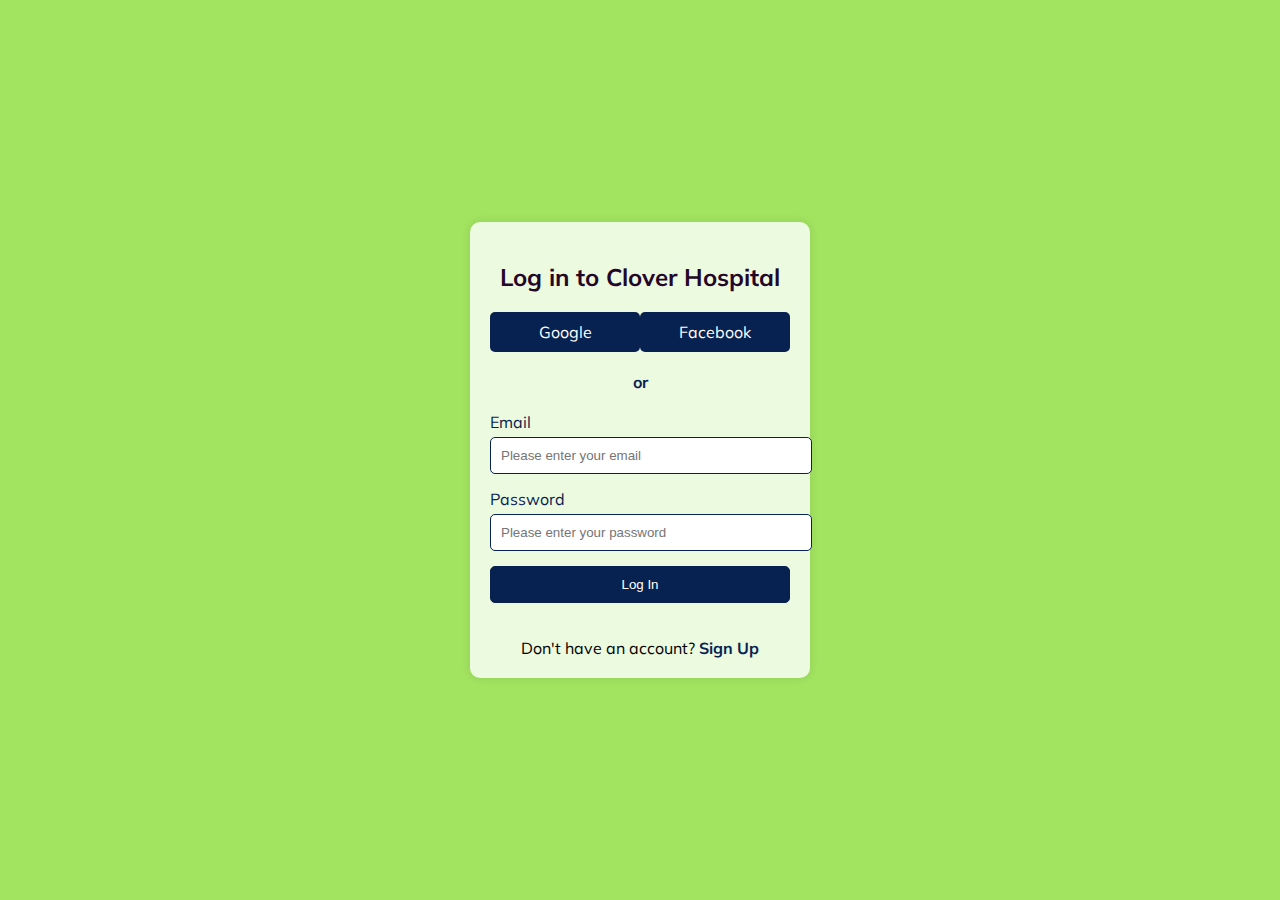
==== index.html @ 6524555a "Update index.html" ====
<!DOCTYPE html>
<html lang="en">
<head>
    <meta charset="UTF-8">
    <meta name="viewport" content="width=device-width, initial-scale=1.0">
    <title>Clover Hospital Login</title>
    <link href="https://fonts.googleapis.com/css2?family=Muli:wght@400;700&display=swap" rel="stylesheet">
    
    <style>
        body {
            background-color: #72d50fa9; /* Light blue background color */
            font-family: 'Muli', sans-serif;
            margin: 0;
            padding: 0;
            text-align: center;
        }

        .main-container {
            display: flex;
            align-items: center;
            justify-content: center;
            height: 100vh;
        }

        .form-container {
            background-color: rgba(255, 255, 255, 0.8); /* Semi-transparent white background */
            border-radius: 10px;
            padding: 20px;
            box-shadow: 0 0 10px rgba(0, 0, 0, 0.1);
            width: 300px;
        }

        .form-body {
            margin-bottom: 20px;
        }

        .title {
            color: #240628; /* Dark purple title color */
        }

        .social-login ul {
            list-style: none;
            padding: 0;
            margin: 0;
            display: flex;
            justify-content: space-between;
            margin-bottom: 20px;
        }

        .social-login li {
            flex: 1;
        }

        .social-login li a {
            display: block;
            padding: 10px;
            background-color: #072251; /* Dark blue button background color */
            color: white;
            text-decoration: none;
            border-radius: 5px;
            transition: background-color 0.3s ease;
        }

        .social-login li a:hover {
            background-color: #240628; /* Dark purple button background color on hover */
        }

        ._or {
            color: #072251; /* Dark blue color for "or" */
            font-weight: bold;
            margin: 20px 0;
        }

        .the-form label {
            display: block;
            text-align: left;
            margin-bottom: 5px;
            color: #072251; /* Dark blue label color */
        }

        .the-form input {
            width: 100%;
            padding: 10px;
            margin-bottom: 15px;
            border: 1px solid #072251; /* Dark blue border */
            border-radius: 5px;
        }

        .the-form input[type="submit"] {
            background-color: #072251; /* Dark blue submit button background color */
            color: white;
            cursor: pointer;
        }

        .the-form input[type="submit"]:hover {
            background-color: #240628; /* Dark purple submit button background color on hover */
        }

        .form-footer a {
            color: #072251; /* Dark blue link color */
            text-decoration: none;
            font-weight: bold;
        }

        .form-footer a:hover {
            text-decoration: underline;
        }
    </style>
</head>
<body>

    <div class="main-container">
        <div class="form-container">

            <div class="form-body">
                <h2 class="title">Log in to Clover Hospital</h2>
                <div class="social-login">
                    <ul>
                        <li class="google"><a href="#">Google</a></li>
                        <li class="fb"><a href="#">Facebook</a></li>
                    </ul>
                </div>

                <div class="_or">or</div>

                <!-- Updated form with action attribute -->
                <form action="home.html" method="GET" class="the-form">

                    <label for="email">Email</label>
                    <input type="email" name="email" id="email" placeholder="Please enter your email">

                    <label for="password">Password</label>
                    <input type="password" name="password" id="password" placeholder="Please enter your password">

                    <input type="submit" value="Log In">

                </form>

            </div>

            <div class="form-footer">
                <div>
                    <span>Don't have an account?</span> <a href="#">Sign Up</a>
                </div>
            </div>
        </div>
    </div>

</body>
</html>
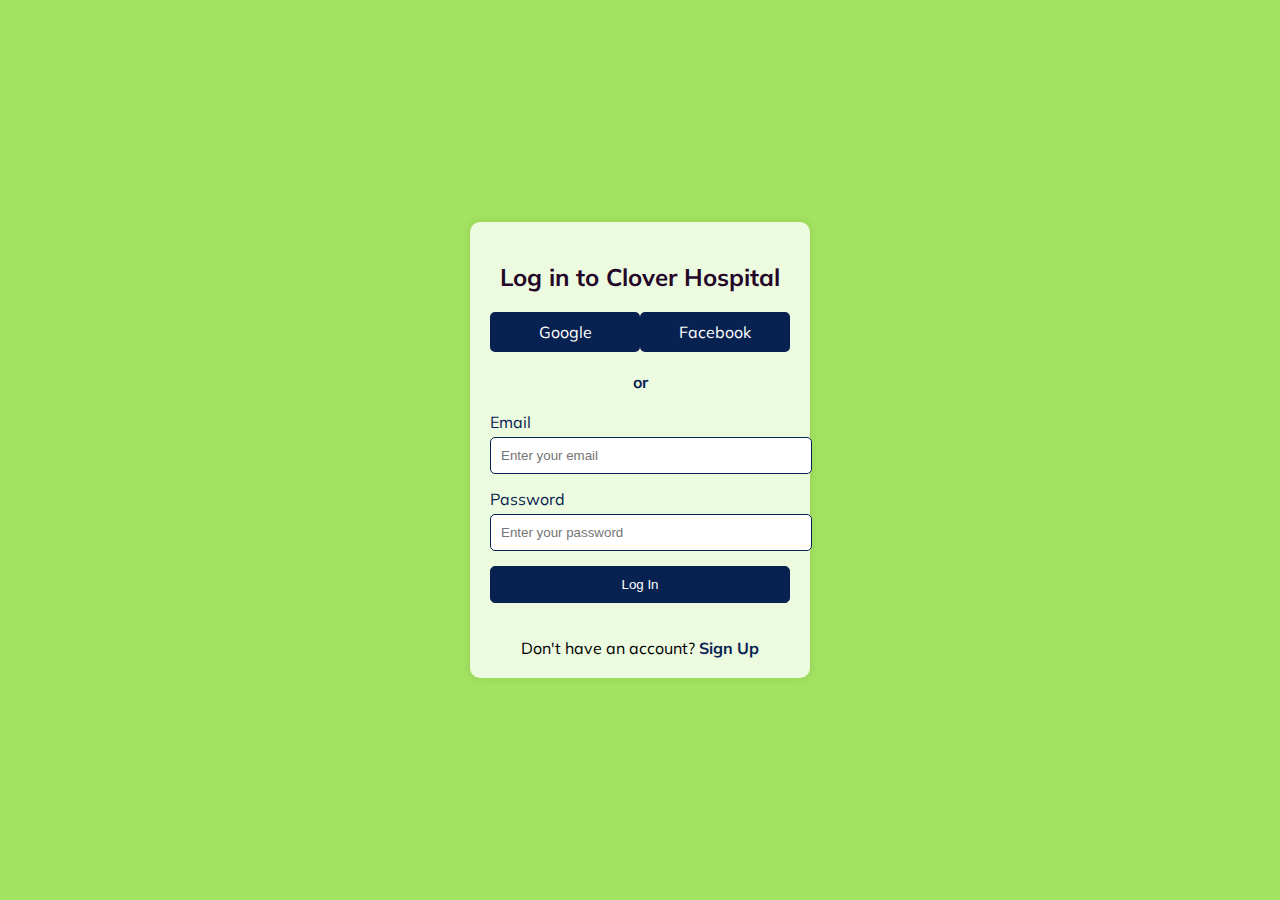
==== commit 28ea1f62: "index.html" ====
--- a/index.html
+++ b/index.html
@@ -97,7 +97,7 @@
         }
 
         .form-footer a {
-            color: #072251; /* Dark blue link color */
+            color: #072251; 
             text-decoration: none;
             font-weight: bold;
         }
@@ -127,10 +127,10 @@
                 <form action="home.html" method="GET" class="the-form">
 
                     <label for="email">Email</label>
-                    <input type="email" name="email" id="email" placeholder="Please enter your email">
+                    <input type="email" name="email" id="email" placeholder="Enter your email">
 
                     <label for="password">Password</label>
-                    <input type="password" name="password" id="password" placeholder="Please enter your password">
+                    <input type="password" name="password" id="password" placeholder="Enter your password">
 
                     <input type="submit" value="Log In">
 
